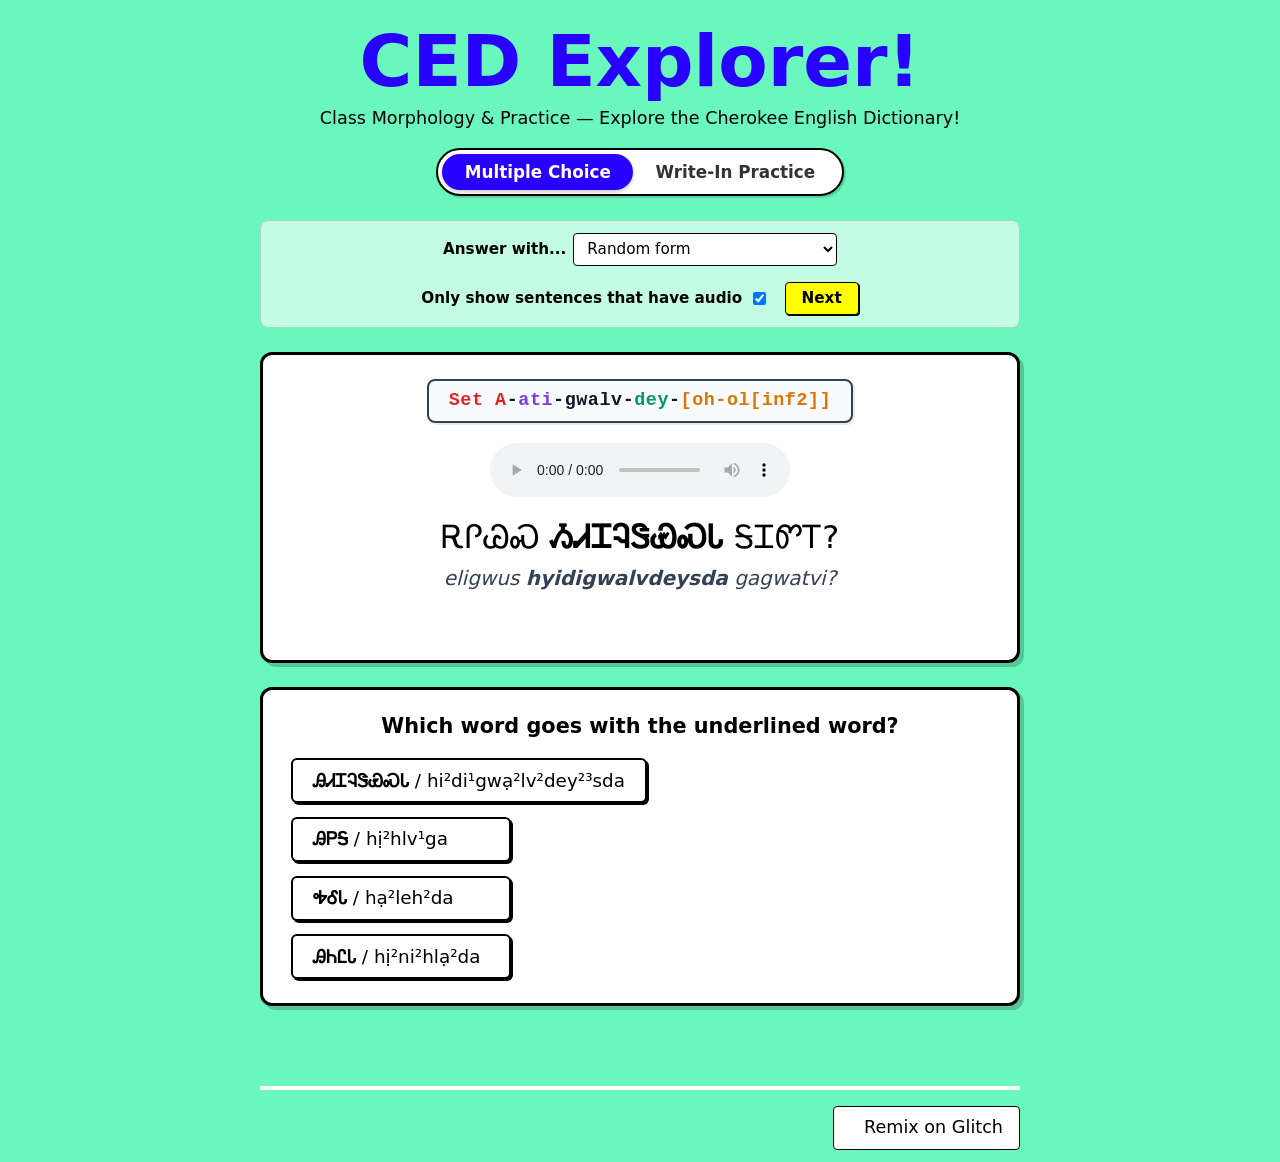
==== ced-explorer-classes/index.html @ 2a83d845 "feat(ced-explorer-classes): port morphological template header, dual-mode practice, and verified CED" ====
<!DOCTYPE html>
<html lang="en">
  <head>
    <meta charset="utf-8" />
    <meta name="viewport" content="width=device-width, initial-scale=1" />
    <link rel="icon" href="https://glitch.com/favicon.ico" />
    <title>CED Classes Explorer & Practice</title>
    <!-- Stylesheet -->
    <link rel="stylesheet" href="style.css" />
    <!-- JavaScript Entry -->
    <script type="module" src="script.js" defer></script>
  </head>
  <body>
    <div class="wrapper">
      <div class="content" role="main">
        <h1 class="title">CED Explorer!</h1>
        <p class="subtitle">Class Morphology & Practice &mdash; Explore the Cherokee English Dictionary!</p>

        <!-- Mode Switcher Pill Tabs -->
        <div class="mode-switcher-container">
          <div class="mode-switcher" role="tablist" aria-label="Practice Mode">
            <button
              type="button"
              class="mode-pill active"
              id="mode-choice-btn"
              data-mode="choice"
              role="tab"
              aria-selected="true"
            >
              Multiple Choice
            </button>
            <button
              type="button"
              class="mode-pill"
              id="mode-writein-btn"
              data-mode="writein"
              role="tab"
              aria-selected="false"
            >
              Write-In Practice
            </button>
          </div>
        </div>

        <!-- Filter / Configuration Settings -->
        <form class="settings">
          <div>
            <label for="targetForm">
              Answer with...
              <select name="targetForm" id="targetForm">
                <option value="rand" selected>Random form</option>
                <option value="third_present">Third person present</option>
                <option value="first_present">First person present</option>
                <option value="third_completive_past">
                  Third person completive past
                </option>
                <option value="third_incompletive_habitual">
                  Third person habitual
                </option>
                <option value="second_command">Second person imperative</option>
                <option value="third_infinitive">
                  Third person infinitive
                </option>
              </select>
            </label>
          </div>
          <div>
            <label for="requireAudio">
              Only show sentences that have audio
              <input name="requireAudio" id="requireAudio" type="checkbox" checked />
            </label>
          </div>
          <div>
            <button type="submit" class="next">Next</button>
          </div>
        </form>

        <!-- Example Sentence Card with Morphological Template Header -->
        <div class="example-sentence">
          <div id="template-header" class="template-header" aria-label="Morphological Template Formula">
            <!-- Rendered formula e.g. Set A-ROOT-at-[i-a-i] -->
          </div>
          <div id="audio-wrapper"></div>
          <p class="example-syllabary"></p>
          <p class="example-phonetics"></p>
          <p class="example-english"></p>
        </div>

        <!-- Mode 1: Multiple Choice Container -->
        <div id="choice-mode-container" class="options-wrapper">
          <h3>Which word goes with the underlined word?</h3>
          <ol class="options"></ol>
        </div>

        <!-- Mode 2: Write-In Practice Container -->
        <div id="write-in-mode-container" class="write-in-wrapper" hidden>
          <div class="target-form-prompt">
            Target form: <strong id="target-form-name">Third person present</strong>
          </div>
          <p class="prompt-instruction">Type the target form of the underlined word (without tone markings):</p>
          
          <form class="answer-form">
            <div class="input-row">
              <input
                type="text"
                id="answer-input"
                placeholder="Type verb without tone numbers (e.g. gadadega)..."
                autocomplete="off"
                autocapitalize="off"
                spellcheck="false"
              />
              <button type="submit" id="check-btn">Check</button>
            </div>
            <div class="button-row">
              <button type="button" id="reveal-btn" class="secondary-btn">Reveal Answer</button>
              <button type="button" id="next-card-btn" class="action-btn">Next Word &rarr;</button>
            </div>
          </form>

          <div id="feedback-wrapper" class="feedback-wrapper" hidden>
            <div id="feedback-message" class="feedback-message"></div>
            <div id="answer-details" class="answer-details"></div>
          </div>
        </div>

      </div>
    </div>

    <!-- Footer -->
    <footer class="footer">
      <div class="links"></div>
      <a
        class="btn--remix"
        target="_top"
        href="https://glitch.com/edit/#!/remix/glitch-hello-website"
      >
        <img
          src="https://cdn.glitch.com/605e2a51-d45f-4d87-a285-9410ad350515%2FLogo_Color.svg?v=1618199565140"
          alt=""
        />
        Remix on Glitch
      </a>
    </footer>
  </body>
</html>
---- ced-explorer-classes/style.css ----
/******************************************************************************
CED Explorer Classes - Stylesheet
Includes Mode Switcher, Morphological Template Header, Choice Mode, and Write-In Practice Mode
******************************************************************************/

:root {
  --color-bg: #69F7BE;
  --color-text-main: #000000;
  --color-bad: #E27396;
  --color-good: #28a745;
  --color-primary: #FFFF00;
  --color-accent: #2800FF;
  --wrapper-height: 87vh;
  --font-family: "HK Grotesk", system-ui, -apple-system, BlinkMacSystemFont, "Segoe UI", Roboto, sans-serif;
  --font-family-header: "HK Grotesk", system-ui, -apple-system, BlinkMacSystemFont, "Segoe UI", Roboto, sans-serif;
}

* {
  box-sizing: border-box;
}

[hidden] {
  display: none !important;
}

@font-face {
  font-family: HK Grotesk;
  src: url("https://cdn.glitch.me/605e2a51-d45f-4d87-a285-9410ad350515%2FHKGrotesk-Regular.otf?v=1603136326027")
    format("opentype");
}
@font-face {
  font-family: HK Grotesk;
  font-weight: bold;
  src: url("https://cdn.glitch.me/605e2a51-d45f-4d87-a285-9410ad350515%2FHKGrotesk-Bold.otf?v=1603136323437")
    format("opentype");
}

body {
  font-family: var(--font-family);
  font-size: 1.15rem;
  background-color: var(--color-bg);
  margin: 0;
  color: var(--color-text-main);
}

.wrapper {
  min-height: var(--wrapper-height);
  display: grid;
  place-items: center;
  margin: 0 1rem;
  padding: 1.5rem 0;
}

.content {
  display: flex;
  flex-direction: column;
  align-items: center;
  justify-content: center;
  width: 100%;
  max-width: 760px;
}

/* Titles */
.title {
  color: var(--color-accent);
  font-family: var(--font-family-header);
  font-size: clamp(2.5rem, 6vw, 4.5rem);
  font-weight: 800;
  line-height: 1.05;
  margin: 0;
  text-align: center;
}

.subtitle {
  margin: 0.5rem 0 1.25rem 0;
  text-align: center;
  font-weight: 500;
  font-size: 1.1rem;
}

/* Mode Switcher Pill Tabs */
.mode-switcher-container {
  display: flex;
  justify-content: center;
  margin-bottom: 1.5rem;
  width: 100%;
}

.mode-switcher {
  display: inline-flex;
  background: #ffffff;
  padding: 4px;
  border-radius: 9999px;
  border: 2px solid #000000;
  box-shadow: 2px 2px 0px rgba(0, 0, 0, 0.15);
}

.mode-pill {
  background: transparent;
  border: none;
  border-radius: 9999px;
  padding: 0.5rem 1.4rem;
  font-family: var(--font-family);
  font-size: 1.05rem;
  font-weight: bold;
  cursor: pointer;
  color: #333333;
  transition: all 0.15s ease-in-out;
}

.mode-pill:hover:not(.active) {
  background-color: #f0fdf4;
}

.mode-pill.active {
  background-color: var(--color-accent);
  color: #ffffff;
  box-shadow: 0 2px 4px rgba(0, 0, 0, 0.2);
}

/* Settings Form */
.settings {
  display: flex;
  gap: 1rem;
  align-items: center;
  justify-content: center;
  flex-wrap: wrap;
  margin-bottom: 1.5rem;
  padding: 0.75rem 1.25rem;
  background: rgba(255, 255, 255, 0.6);
  border-radius: 8px;
  border: 1px solid rgba(0, 0, 0, 0.15);
}

.settings label {
  font-size: 0.95rem;
  font-weight: 600;
  display: flex;
  align-items: center;
  gap: 0.4rem;
}

.settings select {
  font-family: inherit;
  font-size: 0.95rem;
  padding: 0.35rem 0.6rem;
  border: 1.5px solid #000;
  border-radius: 4px;
  background: #fff;
  cursor: pointer;
}

.settings button.next {
  font-family: inherit;
  font-size: 0.95rem;
  font-weight: bold;
  padding: 0.4rem 1rem;
  background: var(--color-primary);
  border: 1.5px solid #000;
  border-radius: 4px;
  cursor: pointer;
  box-shadow: 1px 1px 0px #000;
  transition: transform 0.1s ease;
}

.settings button.next:hover {
  transform: translate(-1px, -1px);
  box-shadow: 2px 2px 0px #000;
}

.settings button.next:active {
  transform: translate(0, 0);
  box-shadow: none;
}

/* Example Sentence & Template Header Card */
.example-sentence {
  background-color: #ffffff;
  border: 3px solid #000000;
  border-radius: 12px;
  padding: 1.5rem 1.75rem;
  margin-bottom: 1.5rem;
  width: 100%;
  box-shadow: 4px 4px 0px rgba(0, 0, 0, 0.2);
  display: flex;
  flex-direction: column;
  align-items: center;
  text-align: center;
}

/* Morphological Template Header */
.template-header {
  display: inline-block;
  background: #f8fafc;
  border: 2px solid #334155;
  border-radius: 8px;
  padding: 0.6rem 1.25rem;
  margin-bottom: 1rem;
  font-family: ui-monospace, SFMono-Regular, Menlo, Monaco, Consolas, monospace;
  font-size: 1.15rem;
  font-weight: 600;
  letter-spacing: 0.03em;
  color: #0f172a;
  box-shadow: 2px 2px 0px rgba(0, 0, 0, 0.08);
}

.template-prefix {
  color: #475569;
  font-weight: 700;
}

.pronoun-set-a {
  color: #dc2626;
  font-weight: 800;
}

.pronoun-set-b {
  color: #2563eb;
  font-weight: 800;
}

.template-middle-voice {
  color: #7c3aed;
  font-weight: 700;
}

.template-root {
  color: #0f172a;
  font-weight: 900;
}

.template-post-root {
  color: #059669;
  font-weight: 700;
}

.template-class {
  color: #d97706;
  font-weight: 800;
}

#audio-wrapper {
  margin: 0.25rem 0 0.75rem 0;
}

.example-syllabary {
  font-size: 2rem;
  margin: 0.25rem 0;
  line-height: 1.3;
}

.example-phonetics {
  font-size: 1.25rem;
  margin: 0.25rem 0;
  color: #334155;
  font-style: italic;
}

.example-english {
  font-size: 1.2rem;
  margin: 0.75rem 0 0.25rem 0;
  color: #1e293b;
  font-weight: 500;
  min-height: 1.6rem;
}

/* Multiple Choice Mode */
.options-wrapper {
  width: 100%;
  background-color: #ffffff;
  border: 3px solid #000000;
  border-radius: 12px;
  padding: 1.5rem 1.75rem;
  margin-bottom: 1.5rem;
  box-shadow: 4px 4px 0px rgba(0, 0, 0, 0.2);
}

.options-wrapper h3 {
  text-align: center;
  font-size: 1.3rem;
  margin: 0 0 1.25rem 0;
}

.options {
  list-style: none;
  padding: 0;
  margin: 0;
  display: flex;
  flex-direction: column;
  gap: 0.85rem;
  width: 100%;
}

.options li {
  display: flex;
  align-items: center;
  flex-wrap: wrap;
  gap: 0.75rem;
}

.choice-option-btn {
  font-family: inherit;
  font-size: 1.15rem;
  padding: 0.6rem 1.25rem;
  background-color: #ffffff;
  border: 2px solid #000000;
  border-radius: 6px;
  cursor: pointer;
  box-shadow: 2px 2px 0px #000000;
  transition: all 0.1s ease;
  min-width: 220px;
  text-align: left;
  user-select: none;
}

.choice-option-btn:hover {
  transform: translate(-1px, -1px);
  box-shadow: 3px 3px 0px #000000;
  background-color: #f8fafc;
}

.choice-option-btn:active {
  transform: translate(0, 0);
  box-shadow: 1px 1px 0px #000000;
}

.choice-option-btn.btn-correct {
  background-color: #dcfce7 !important;
  border-color: #16a34a !important;
  color: #14532d !important;
  font-weight: 600;
}

.choice-option-btn.btn-incorrect {
  background-color: #fee2e2 !important;
  border-color: #dc2626 !important;
  color: #991b1b !important;
}

.translation {
  font-size: 1rem;
  color: #1e293b;
}

.translation a {
  color: var(--color-accent);
  font-weight: bold;
  text-decoration: underline;
}

/* Write-In Practice Mode */
.write-in-wrapper {
  width: 100%;
  background: #ffffff;
  border: 3px solid #000000;
  border-radius: 12px;
  padding: 1.5rem 1.75rem;
  box-shadow: 4px 4px 0px rgba(0, 0, 0, 0.2);
}

.target-form-prompt {
  font-size: 1.15rem;
  margin-bottom: 0.4rem;
  color: #1e293b;
}

.target-form-prompt strong {
  color: var(--color-accent);
}

.prompt-instruction {
  font-size: 0.95rem;
  color: #64748b;
  margin: 0 0 1rem 0;
}

.answer-form {
  display: flex;
  flex-direction: column;
  gap: 1rem;
  width: 100%;
}

.input-row {
  display: flex;
  gap: 0.75rem;
  width: 100%;
}

#answer-input {
  flex: 1;
  font-family: inherit;
  font-size: 1.25rem;
  padding: 0.75rem 1rem;
  border: 2px solid #000000;
  border-radius: 6px;
  background: #ffffff;
  outline: none;
  transition: border-color 0.15s ease, box-shadow 0.15s ease;
}

#answer-input:focus {
  border-color: var(--color-accent);
  box-shadow: 0 0 0 3px rgba(40, 0, 255, 0.2);
}

#answer-input.input-correct {
  border-color: #28a745;
  background-color: #f0fff4;
}

#answer-input.input-incorrect {
  border-color: #e27396;
  background-color: #fff5f5;
}

#check-btn {
  font-family: inherit;
  font-size: 1.15rem;
  font-weight: bold;
  padding: 0.75rem 1.75rem;
  background: var(--color-primary);
  border: 2px solid #000000;
  border-radius: 6px;
  cursor: pointer;
  box-shadow: 2px 2px 0px #000000;
  transition: all 0.1s ease;
}

#check-btn:hover {
  transform: translate(-1px, -1px);
  box-shadow: 3px 3px 0px #000000;
}

#check-btn:active {
  transform: translate(0, 0);
  box-shadow: 1px 1px 0px #000000;
}

.button-row {
  display: flex;
  gap: 0.75rem;
  justify-content: space-between;
}

.secondary-btn {
  font-family: inherit;
  font-size: 0.95rem;
  font-weight: 600;
  padding: 0.5rem 1rem;
  background: #f1f5f9;
  border: 1.5px solid #64748b;
  border-radius: 4px;
  cursor: pointer;
}

.secondary-btn:hover {
  background: #e2e8f0;
}

.action-btn {
  font-family: inherit;
  font-size: 0.95rem;
  font-weight: bold;
  padding: 0.5rem 1.25rem;
  background: #ffffff;
  border: 1.5px solid #000000;
  border-radius: 4px;
  cursor: pointer;
  box-shadow: 1px 1px 0px #000000;
}

.action-btn:hover {
  transform: translate(-1px, -1px);
  box-shadow: 2px 2px 0px #000000;
}

/* Feedback Box */
.feedback-wrapper {
  margin-top: 1.25rem;
  padding: 1rem 1.25rem;
  background: #f8fafc;
  border-radius: 8px;
  border: 2px solid #cbd5e1;
}

.feedback-message {
  font-weight: bold;
  font-size: 1.15rem;
  margin-bottom: 0.5rem;
}

.feedback-message.correct {
  color: #15803d;
}

.feedback-message.incorrect {
  color: #b91c1c;
}

.feedback-message.revealed {
  color: #475569;
}

.answer-details {
  display: flex;
  flex-direction: column;
  gap: 0.4rem;
}

.target-answer-word {
  font-size: 1.25rem;
}

.simple-hint {
  color: #64748b;
  font-size: 1rem;
}

.target-definition {
  font-size: 1.05rem;
}

.target-definition a {
  color: var(--color-accent);
  font-weight: bold;
}

/* Footer */
.footer {
  display: flex;
  justify-content: space-between;
  margin: 2rem auto 0;
  padding: 1rem 0 0.75rem 0;
  width: 100%;
  max-width: 760px;
  flex-wrap: wrap;
  border-top: 4px solid #fff;
}

.btn--remix {
  font-family: var(--font-family);
  padding: 0.75rem 1rem;
  font-size: 1.1rem;
  line-height: 1rem;
  font-weight: 500;
  height: 2.75rem;
  align-items: center;
  cursor: pointer;
  background: #ffffff;
  border: 1px solid #000000;
  border-radius: 4px;
  text-decoration: none;
  color: #000;
  white-space: nowrap;
  margin-left: auto;
}

.btn--remix img {
  margin-right: 0.5rem;
}

.btn--remix:hover {
  background-color: #d0fff1;
}
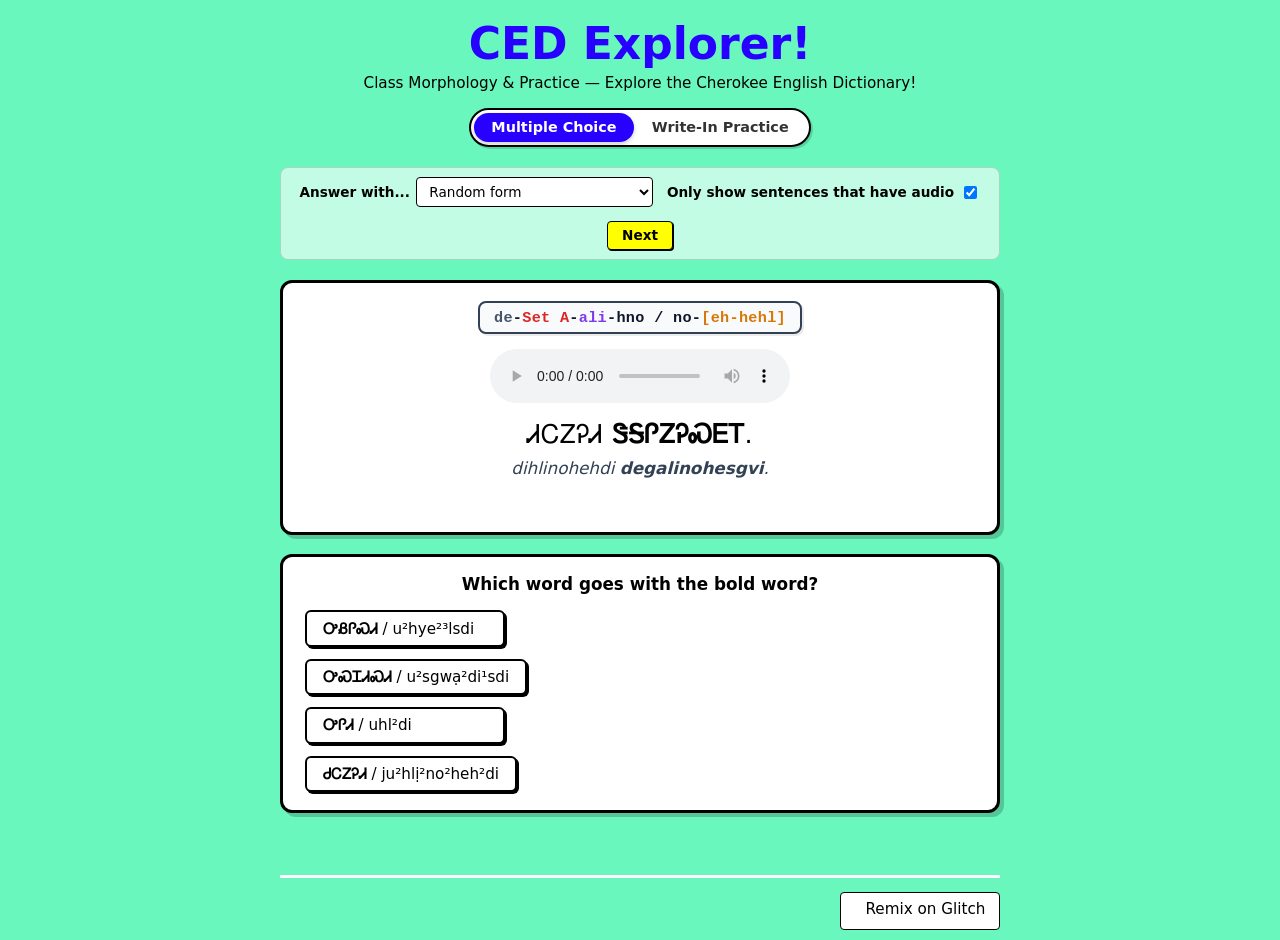
==== commit 7ec1e4e9: "fix(ced-explorer-classes): update wording to bold word and reduce font sizes for mobile responsivene" ====
--- a/ced-explorer-classes/index.html
+++ b/ced-explorer-classes/index.html
@@ -88,7 +88,7 @@
 
         <!-- Mode 1: Multiple Choice Container -->
         <div id="choice-mode-container" class="options-wrapper">
-          <h3>Which word goes with the underlined word?</h3>
+          <h3>Which word goes with the bold word?</h3>
           <ol class="options"></ol>
         </div>
 
@@ -97,7 +97,7 @@
           <div class="target-form-prompt">
             Target form: <strong id="target-form-name">Third person present</strong>
           </div>
-          <p class="prompt-instruction">Type the target form of the underlined word (without tone markings):</p>
+          <p class="prompt-instruction">Type the target form of the bold word (without tone markings):</p>
           
           <form class="answer-form">
             <div class="input-row">
--- a/ced-explorer-classes/style.css
+++ b/ced-explorer-classes/style.css
@@ -37,7 +37,7 @@
 
 body {
   font-family: var(--font-family);
-  font-size: 1.15rem;
+  font-size: 1rem;
   background-color: var(--color-bg);
   margin: 0;
   color: var(--color-text-main);
@@ -48,7 +48,7 @@
   display: grid;
   place-items: center;
   margin: 0 1rem;
-  padding: 1.5rem 0;
+  padding: 1.25rem 0;
 }
 
 .content {
@@ -57,39 +57,39 @@
   align-items: center;
   justify-content: center;
   width: 100%;
-  max-width: 760px;
+  max-width: 720px;
 }
 
 /* Titles */
 .title {
   color: var(--color-accent);
   font-family: var(--font-family-header);
-  font-size: clamp(2.5rem, 6vw, 4.5rem);
+  font-size: clamp(1.75rem, 5vw, 2.75rem);
   font-weight: 800;
-  line-height: 1.05;
+  line-height: 1.1;
   margin: 0;
   text-align: center;
 }
 
 .subtitle {
-  margin: 0.5rem 0 1.25rem 0;
+  margin: 0.35rem 0 1rem 0;
   text-align: center;
   font-weight: 500;
-  font-size: 1.1rem;
+  font-size: 0.95rem;
 }
 
 /* Mode Switcher Pill Tabs */
 .mode-switcher-container {
   display: flex;
   justify-content: center;
-  margin-bottom: 1.5rem;
+  margin-bottom: 1.25rem;
   width: 100%;
 }
 
 .mode-switcher {
   display: inline-flex;
   background: #ffffff;
-  padding: 4px;
+  padding: 3px;
   border-radius: 9999px;
   border: 2px solid #000000;
   box-shadow: 2px 2px 0px rgba(0, 0, 0, 0.15);
@@ -99,9 +99,9 @@
   background: transparent;
   border: none;
   border-radius: 9999px;
-  padding: 0.5rem 1.4rem;
+  padding: 0.4rem 1.1rem;
   font-family: var(--font-family);
-  font-size: 1.05rem;
+  font-size: 0.9rem;
   font-weight: bold;
   cursor: pointer;
   color: #333333;
@@ -121,19 +121,19 @@
 /* Settings Form */
 .settings {
   display: flex;
-  gap: 1rem;
+  gap: 0.85rem;
   align-items: center;
   justify-content: center;
   flex-wrap: wrap;
-  margin-bottom: 1.5rem;
-  padding: 0.75rem 1.25rem;
+  margin-bottom: 1.25rem;
+  padding: 0.6rem 1rem;
   background: rgba(255, 255, 255, 0.6);
   border-radius: 8px;
   border: 1px solid rgba(0, 0, 0, 0.15);
 }
 
 .settings label {
-  font-size: 0.95rem;
+  font-size: 0.85rem;
   font-weight: 600;
   display: flex;
   align-items: center;
@@ -142,8 +142,8 @@
 
 .settings select {
   font-family: inherit;
-  font-size: 0.95rem;
-  padding: 0.35rem 0.6rem;
+  font-size: 0.85rem;
+  padding: 0.3rem 0.5rem;
   border: 1.5px solid #000;
   border-radius: 4px;
   background: #fff;
@@ -152,9 +152,9 @@
 
 .settings button.next {
   font-family: inherit;
-  font-size: 0.95rem;
-  font-weight: bold;
-  padding: 0.4rem 1rem;
+  font-size: 0.85rem;
+  font-weight: bold;
+  padding: 0.35rem 0.85rem;
   background: var(--color-primary);
   border: 1.5px solid #000;
   border-radius: 4px;
@@ -178,8 +178,8 @@
   background-color: #ffffff;
   border: 3px solid #000000;
   border-radius: 12px;
-  padding: 1.5rem 1.75rem;
-  margin-bottom: 1.5rem;
+  padding: 1.1rem 1.35rem;
+  margin-bottom: 1.15rem;
   width: 100%;
   box-shadow: 4px 4px 0px rgba(0, 0, 0, 0.2);
   display: flex;
@@ -194,12 +194,12 @@
   background: #f8fafc;
   border: 2px solid #334155;
   border-radius: 8px;
-  padding: 0.6rem 1.25rem;
-  margin-bottom: 1rem;
+  padding: 0.35rem 0.85rem;
+  margin-bottom: 0.75rem;
   font-family: ui-monospace, SFMono-Regular, Menlo, Monaco, Consolas, monospace;
-  font-size: 1.15rem;
+  font-size: 0.95rem;
   font-weight: 600;
-  letter-spacing: 0.03em;
+  letter-spacing: 0.02em;
   color: #0f172a;
   box-shadow: 2px 2px 0px rgba(0, 0, 0, 0.08);
 }
@@ -240,28 +240,28 @@
 }
 
 #audio-wrapper {
-  margin: 0.25rem 0 0.75rem 0;
+  margin: 0.2rem 0 0.5rem 0;
 }
 
 .example-syllabary {
-  font-size: 2rem;
-  margin: 0.25rem 0;
+  font-size: 1.6rem;
+  margin: 0.2rem 0;
   line-height: 1.3;
 }
 
 .example-phonetics {
-  font-size: 1.25rem;
-  margin: 0.25rem 0;
+  font-size: 1.05rem;
+  margin: 0.2rem 0;
   color: #334155;
   font-style: italic;
 }
 
 .example-english {
-  font-size: 1.2rem;
-  margin: 0.75rem 0 0.25rem 0;
+  font-size: 0.95rem;
+  margin: 0.5rem 0 0.2rem 0;
   color: #1e293b;
   font-weight: 500;
-  min-height: 1.6rem;
+  min-height: 1.4rem;
 }
 
 /* Multiple Choice Mode */
@@ -270,15 +270,15 @@
   background-color: #ffffff;
   border: 3px solid #000000;
   border-radius: 12px;
-  padding: 1.5rem 1.75rem;
-  margin-bottom: 1.5rem;
+  padding: 1.1rem 1.35rem;
+  margin-bottom: 1.15rem;
   box-shadow: 4px 4px 0px rgba(0, 0, 0, 0.2);
 }
 
 .options-wrapper h3 {
   text-align: center;
-  font-size: 1.3rem;
-  margin: 0 0 1.25rem 0;
+  font-size: 1.05rem;
+  margin: 0 0 1rem 0;
 }
 
 .options {
@@ -287,7 +287,7 @@
   margin: 0;
   display: flex;
   flex-direction: column;
-  gap: 0.85rem;
+  gap: 0.75rem;
   width: 100%;
 }
 
@@ -295,20 +295,20 @@
   display: flex;
   align-items: center;
   flex-wrap: wrap;
-  gap: 0.75rem;
+  gap: 0.65rem;
 }
 
 .choice-option-btn {
   font-family: inherit;
-  font-size: 1.15rem;
-  padding: 0.6rem 1.25rem;
+  font-size: 0.95rem;
+  padding: 0.45rem 1rem;
   background-color: #ffffff;
   border: 2px solid #000000;
   border-radius: 6px;
   cursor: pointer;
   box-shadow: 2px 2px 0px #000000;
   transition: all 0.1s ease;
-  min-width: 220px;
+  min-width: 200px;
   text-align: left;
   user-select: none;
 }
@@ -338,7 +338,7 @@
 }
 
 .translation {
-  font-size: 1rem;
+  font-size: 0.9rem;
   color: #1e293b;
 }
 
@@ -354,13 +354,13 @@
   background: #ffffff;
   border: 3px solid #000000;
   border-radius: 12px;
-  padding: 1.5rem 1.75rem;
+  padding: 1.1rem 1.35rem;
   box-shadow: 4px 4px 0px rgba(0, 0, 0, 0.2);
 }
 
 .target-form-prompt {
-  font-size: 1.15rem;
-  margin-bottom: 0.4rem;
+  font-size: 1rem;
+  margin-bottom: 0.35rem;
   color: #1e293b;
 }
 
@@ -369,29 +369,29 @@
 }
 
 .prompt-instruction {
-  font-size: 0.95rem;
+  font-size: 0.85rem;
   color: #64748b;
-  margin: 0 0 1rem 0;
+  margin: 0 0 0.85rem 0;
 }
 
 .answer-form {
   display: flex;
   flex-direction: column;
-  gap: 1rem;
+  gap: 0.85rem;
   width: 100%;
 }
 
 .input-row {
   display: flex;
-  gap: 0.75rem;
+  gap: 0.65rem;
   width: 100%;
 }
 
 #answer-input {
   flex: 1;
   font-family: inherit;
-  font-size: 1.25rem;
-  padding: 0.75rem 1rem;
+  font-size: 1.05rem;
+  padding: 0.55rem 0.85rem;
   border: 2px solid #000000;
   border-radius: 6px;
   background: #ffffff;
@@ -416,9 +416,9 @@
 
 #check-btn {
   font-family: inherit;
-  font-size: 1.15rem;
-  font-weight: bold;
-  padding: 0.75rem 1.75rem;
+  font-size: 0.95rem;
+  font-weight: bold;
+  padding: 0.55rem 1.35rem;
   background: var(--color-primary);
   border: 2px solid #000000;
   border-radius: 6px;
@@ -439,15 +439,15 @@
 
 .button-row {
   display: flex;
-  gap: 0.75rem;
+  gap: 0.65rem;
   justify-content: space-between;
 }
 
 .secondary-btn {
   font-family: inherit;
-  font-size: 0.95rem;
+  font-size: 0.85rem;
   font-weight: 600;
-  padding: 0.5rem 1rem;
+  padding: 0.4rem 0.85rem;
   background: #f1f5f9;
   border: 1.5px solid #64748b;
   border-radius: 4px;
@@ -460,9 +460,9 @@
 
 .action-btn {
   font-family: inherit;
-  font-size: 0.95rem;
-  font-weight: bold;
-  padding: 0.5rem 1.25rem;
+  font-size: 0.85rem;
+  font-weight: bold;
+  padding: 0.4rem 1rem;
   background: #ffffff;
   border: 1.5px solid #000000;
   border-radius: 4px;
@@ -477,8 +477,8 @@
 
 /* Feedback Box */
 .feedback-wrapper {
-  margin-top: 1.25rem;
-  padding: 1rem 1.25rem;
+  margin-top: 1rem;
+  padding: 0.85rem 1rem;
   background: #f8fafc;
   border-radius: 8px;
   border: 2px solid #cbd5e1;
@@ -486,8 +486,8 @@
 
 .feedback-message {
   font-weight: bold;
-  font-size: 1.15rem;
-  margin-bottom: 0.5rem;
+  font-size: 1rem;
+  margin-bottom: 0.4rem;
 }
 
 .feedback-message.correct {
@@ -505,20 +505,20 @@
 .answer-details {
   display: flex;
   flex-direction: column;
-  gap: 0.4rem;
+  gap: 0.35rem;
 }
 
 .target-answer-word {
-  font-size: 1.25rem;
+  font-size: 1.05rem;
 }
 
 .simple-hint {
   color: #64748b;
-  font-size: 1rem;
+  font-size: 0.85rem;
 }
 
 .target-definition {
-  font-size: 1.05rem;
+  font-size: 0.9rem;
 }
 
 .target-definition a {
@@ -530,21 +530,21 @@
 .footer {
   display: flex;
   justify-content: space-between;
-  margin: 2rem auto 0;
-  padding: 1rem 0 0.75rem 0;
-  width: 100%;
-  max-width: 760px;
+  margin: 1.5rem auto 0;
+  padding: 0.85rem 0 0.65rem 0;
+  width: 100%;
+  max-width: 720px;
   flex-wrap: wrap;
-  border-top: 4px solid #fff;
+  border-top: 3px solid #fff;
 }
 
 .btn--remix {
   font-family: var(--font-family);
-  padding: 0.75rem 1rem;
-  font-size: 1.1rem;
+  padding: 0.55rem 0.85rem;
+  font-size: 0.95rem;
   line-height: 1rem;
   font-weight: 500;
-  height: 2.75rem;
+  height: 2.4rem;
   align-items: center;
   cursor: pointer;
   background: #ffffff;
@@ -557,9 +557,70 @@
 }
 
 .btn--remix img {
-  margin-right: 0.5rem;
+  margin-right: 0.4rem;
 }
 
 .btn--remix:hover {
   background-color: #d0fff1;
 }
+
+/* Mobile Responsive Adjustments */
+@media (max-width: 600px) {
+  .wrapper {
+    margin: 0 0.5rem;
+    padding: 0.75rem 0;
+  }
+
+  .example-sentence,
+  .options-wrapper,
+  .write-in-wrapper {
+    padding: 0.9rem 0.9rem;
+    border-radius: 8px;
+    border-width: 2px;
+    box-shadow: 2px 2px 0px rgba(0, 0, 0, 0.2);
+  }
+
+  .template-header {
+    font-size: 0.85rem;
+    padding: 0.3rem 0.55rem;
+    word-break: break-word;
+  }
+
+  .example-syllabary {
+    font-size: 1.35rem;
+  }
+
+  .example-phonetics {
+    font-size: 0.95rem;
+  }
+
+  .options li {
+    flex-direction: column;
+    align-items: flex-start;
+    gap: 0.35rem;
+  }
+
+  .choice-option-btn {
+    width: 100%;
+    min-width: 0;
+  }
+
+  .input-row {
+    flex-direction: column;
+  }
+
+  #check-btn {
+    width: 100%;
+  }
+
+  .button-row {
+    flex-direction: column;
+    gap: 0.5rem;
+  }
+
+  .secondary-btn,
+  .action-btn {
+    width: 100%;
+    text-align: center;
+  }
+}
